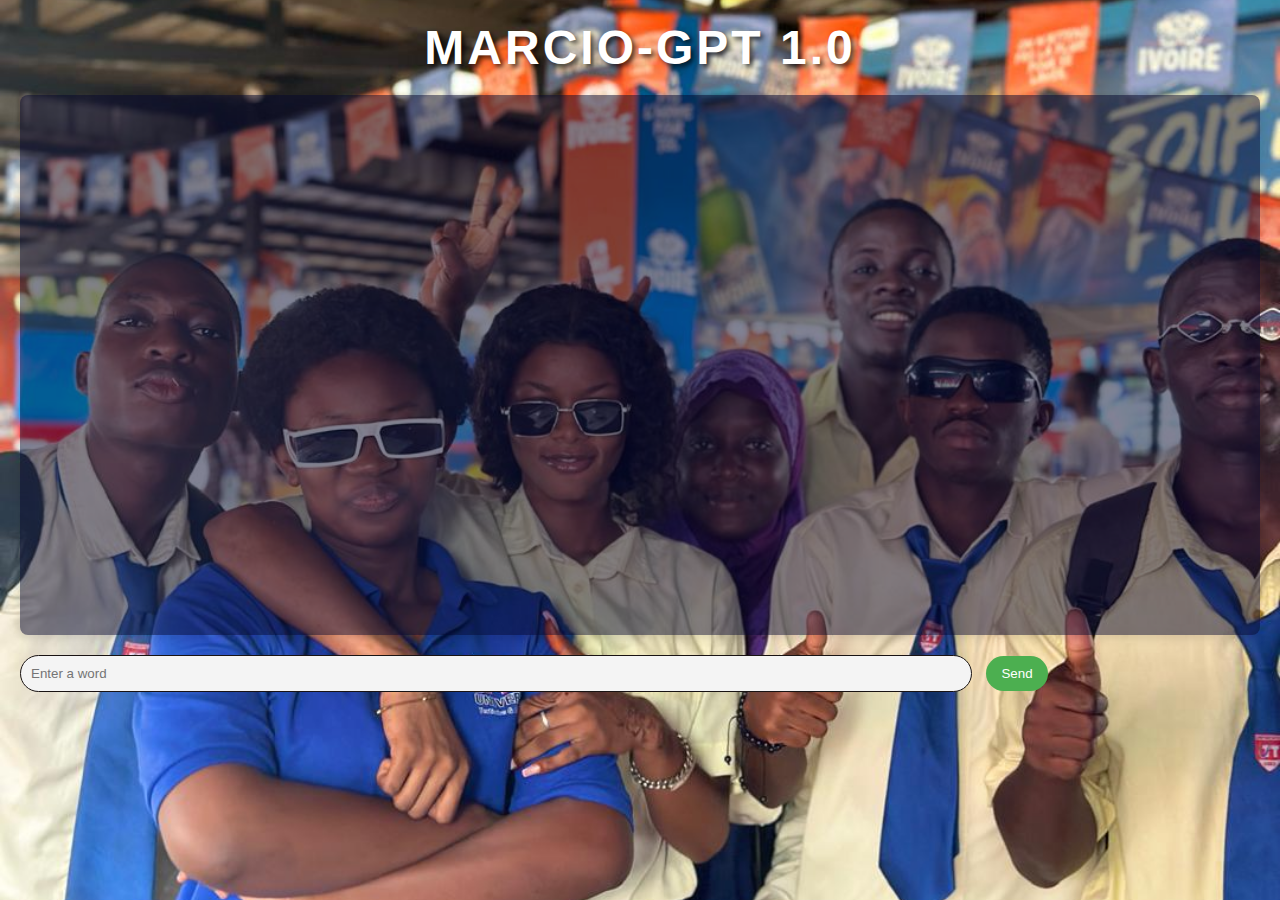
==== index.html @ 9a3fbedc "Add files via upload" ====
<!DOCTYPE html>
<html lang="en">
<head>
    <meta charset="UTF-8">
    <meta name="viewport" content="width=device-width, initial-scale=1.0">
    <title>MARCIO-GPT 1.0</title>
    <style>
        body {
            font-family: Arial, sans-serif;
            background-color: #0a234f;
            margin: 0;
            padding: 20px;
            background-image: url('image/WhatsApp\ Image\ 2025-02-02\ à\ 03.07.02_01806dba.jpg'); /* Remplace 'ton_image.jpg' par le chemin vers ton image */
            background-size: cover;
            background-position: center;
            background-attachment: fixed;
            color: white;
        }

        #logo {
            text-align: center;
            font-size: 48px;
            font-weight: bold;
            color: #fff;
            letter-spacing: 3px;
            text-transform: uppercase;
            text-shadow: 3px 3px 5px rgba(0, 0, 0, 0.7); /* Ombre portée pour le texte */
            margin-bottom: 20px;
        }

        #chatBox {
            max-width: 100%;
            margin: 0 auto;
            background-color: rgba(3, 6, 44, 0.5);
            padding: 20px;
            border-radius: 8px;
            box-shadow: 0 4px 10px rgba(0, 0, 0, 0.1);
            height: 500px;
            overflow-y: auto;
            margin-bottom: 20px;
        }

        .message {
            padding: 10px 15px;
            margin: 10px 0;
            border-radius: 12px;
            max-width: 80%;
        }

        .user-message {
            background-color: #0c77f1;
            align-self: flex-end;
        }

        .bot-message {
            background-color: #000000;
            align-self: flex-start;
        }

        #wordInput {
            width: 75%;
            padding: 10px;
            border-radius: 25px;
            border: 1px solid #191313;
            margin-right: 10px;
            background-color: #f4f4f4;
            color: #333;
        }

        #sendBtn {
            padding: 10px 15px;
            border: none;
            background-color: #4CAF50;
            color: white;
            border-radius: 25px;
            cursor: pointer;
        }

        #sendBtn:hover {
            background-color: #45a049;
        }

        #wordInput:focus {
            outline: none;
        }

        .message-container {
            display: flex;
            flex-direction: column;
        }

        /* Media queries for responsiveness */
        @media (max-width: 768px) {
            body {
                padding: 10px;
            }

            #chatBox {
                height: 400px;
                padding: 15px;
            }

            #wordInput {
                width: 70%;
            }

            #sendBtn {
                width: 25%;
            }
        }

        @media (max-width: 480px) {
            body {
                padding: 5px;
            }

            #chatBox {
                height: 350px;
                padding: 10px;
            }

            #wordInput {
                width: 60%;
            }

            #sendBtn {
                width: 35%;
            }
        }
    </style>
</head>
<body>
    <div id="logo">MARCIO-GPT 1.0</div>
    <div id="chatBox" class="message-container">
        <!-- Chat messages will appear here -->
    </div>
    <div>
        <input type="text" id="wordInput" placeholder="Enter a word" />
        <button id="sendBtn" onclick="sendMessage()">Send</button>
    </div>
    
    <script src="script.js"></script>
</body>
</html>
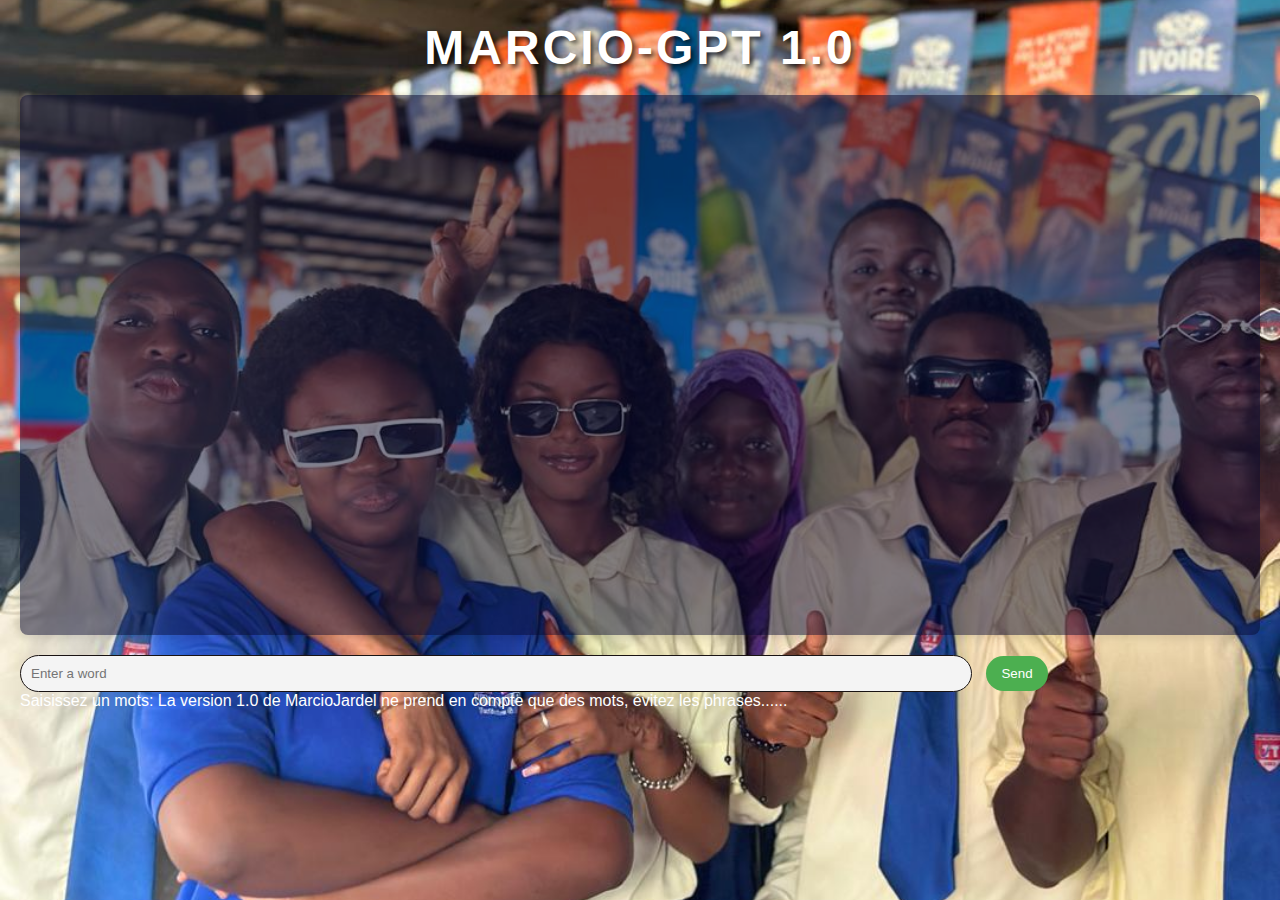
==== commit 10439593: "Update index.html" ====
--- a/index.html
+++ b/index.html
@@ -142,3 +142,5 @@
     <script src="script.js"></script>
 </body>
 </html>
+
+Saisissez un mots: La version 1.0 de MarcioJardel ne prend en compte que des mots, évitez les phrases......
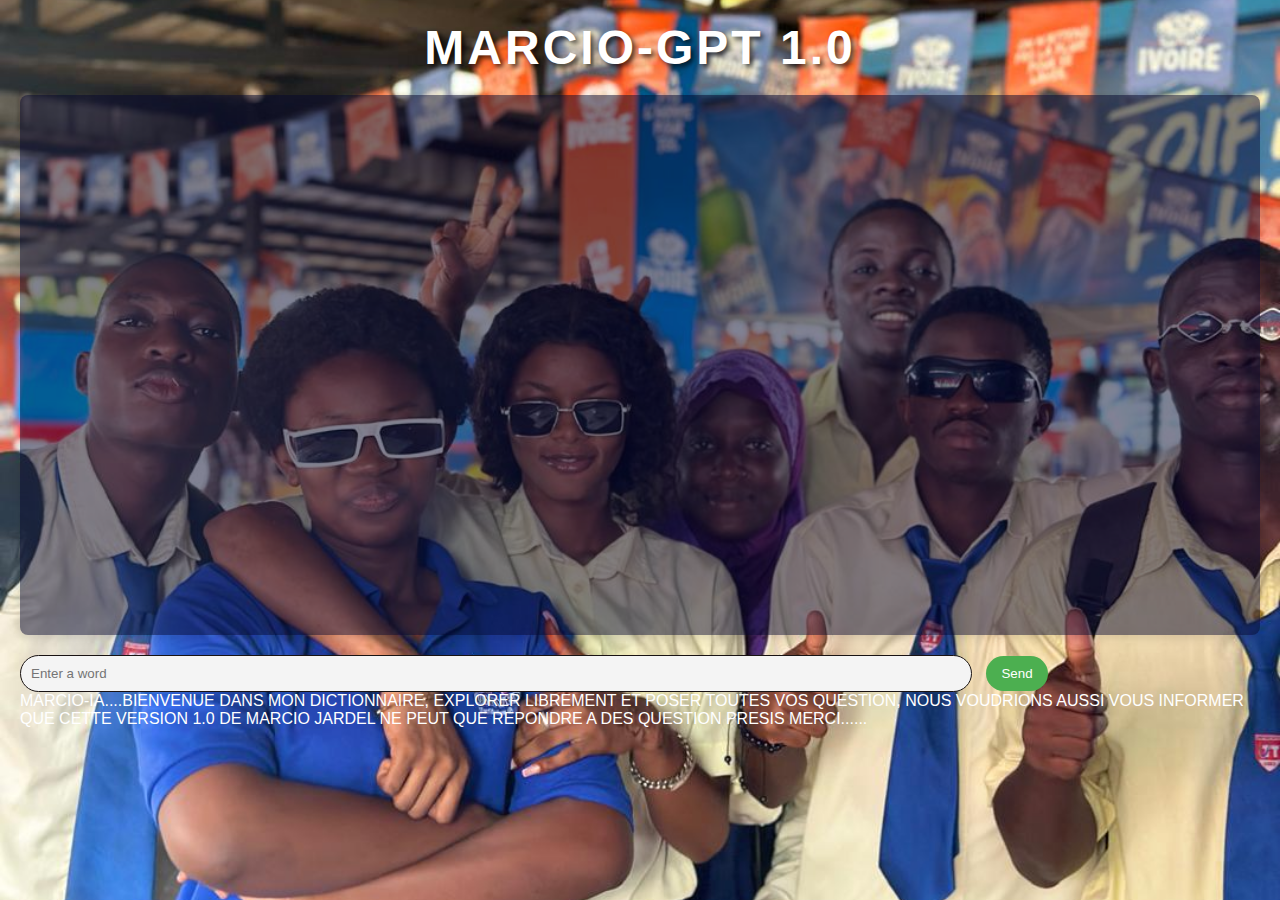
==== commit 9bb52541: "Update index.html" ====
--- a/index.html
+++ b/index.html
@@ -143,4 +143,5 @@
 </body>
 </html>
 
-Saisissez un mots: La version 1.0 de MarcioJardel ne prend en compte que des mots, évitez les phrases......
+MARCIO-IA....BIENVENUE DANS MON DICTIONNAIRE, EXPLORER LIBREMENT ET POSER TOUTES VOS QUESTION, NOUS VOUDRIONS AUSSI VOUS INFORMER QUE CETTE VERSION 1.0 DE MARCIO JARDEL NE PEUT QUE REPONDRE A DES QUESTION PRESIS     
+MERCI......
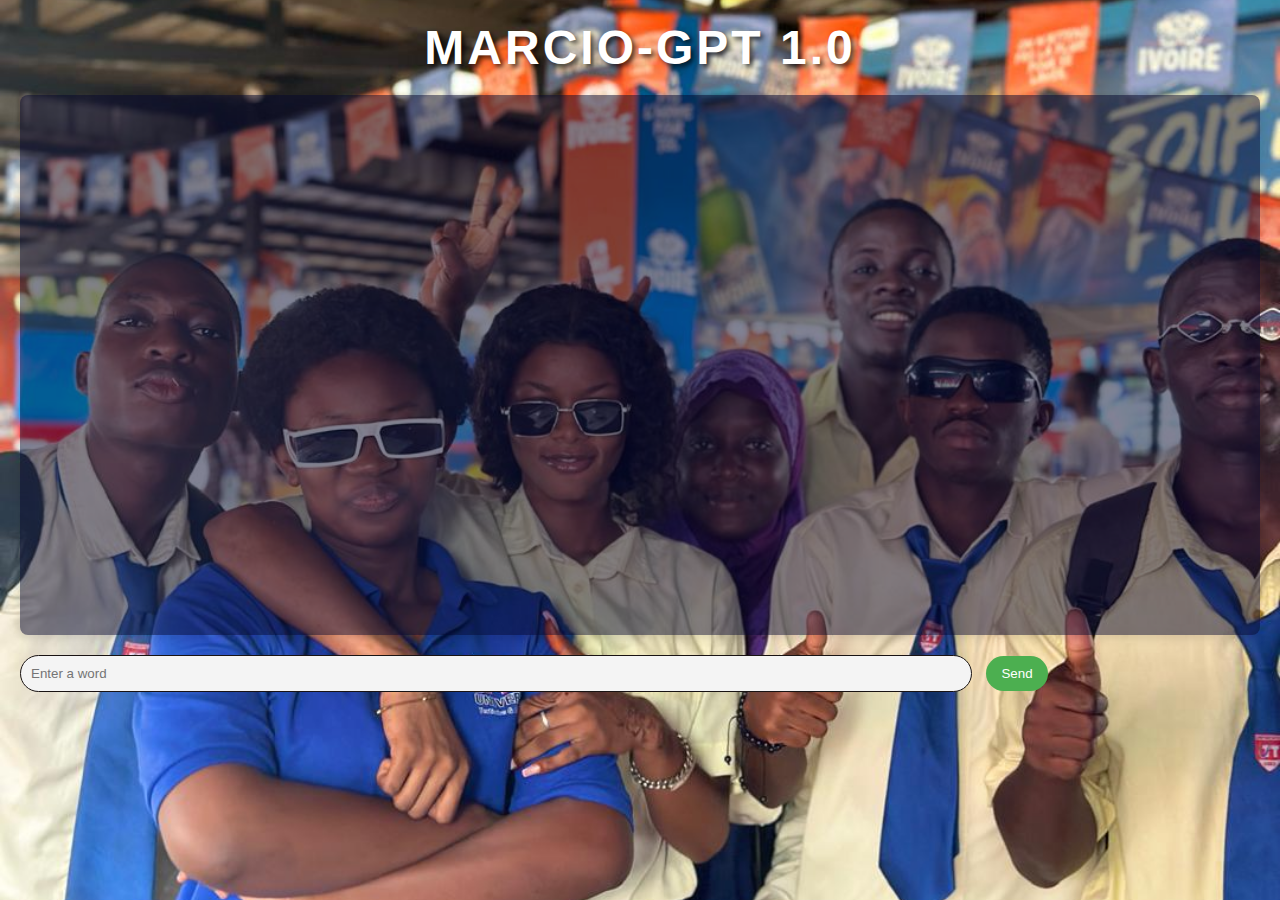
==== commit 0156ecb6: "Update index.html" ====
--- a/index.html
+++ b/index.html
@@ -143,5 +143,4 @@
 </body>
 </html>
 
-MARCIO-IA....BIENVENUE DANS MON DICTIONNAIRE, EXPLORER LIBREMENT ET POSER TOUTES VOS QUESTION, NOUS VOUDRIONS AUSSI VOUS INFORMER QUE CETTE VERSION 1.0 DE MARCIO JARDEL NE PEUT QUE REPONDRE A DES QUESTION PRESIS     
-MERCI......
+
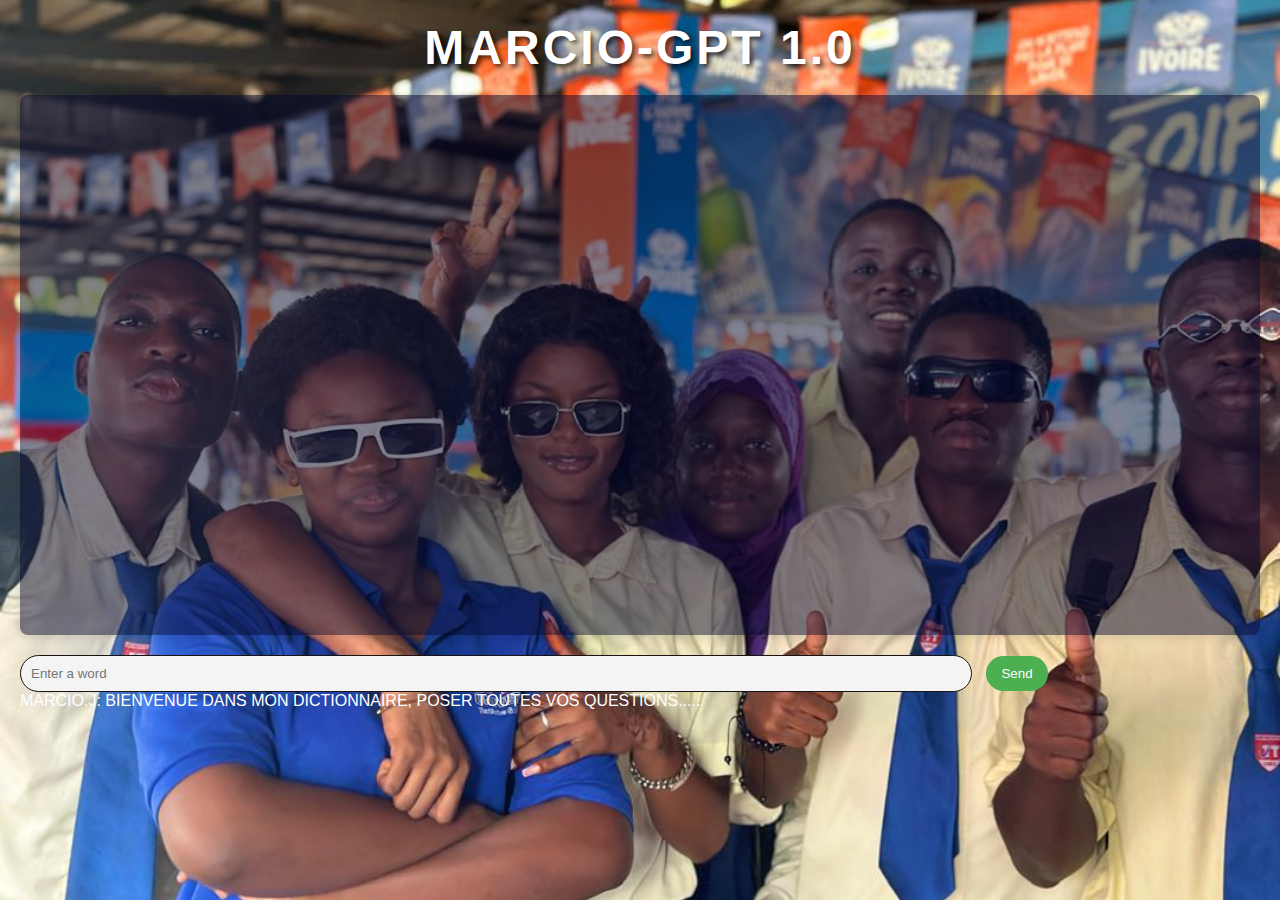
==== commit 85e9b867: "Update index.html" ====
--- a/index.html
+++ b/index.html
@@ -144,3 +144,4 @@
 </html>
 
 
+MARCIO.J: BIENVENUE DANS MON DICTIONNAIRE, POSER TOUTES VOS QUESTIONS.....
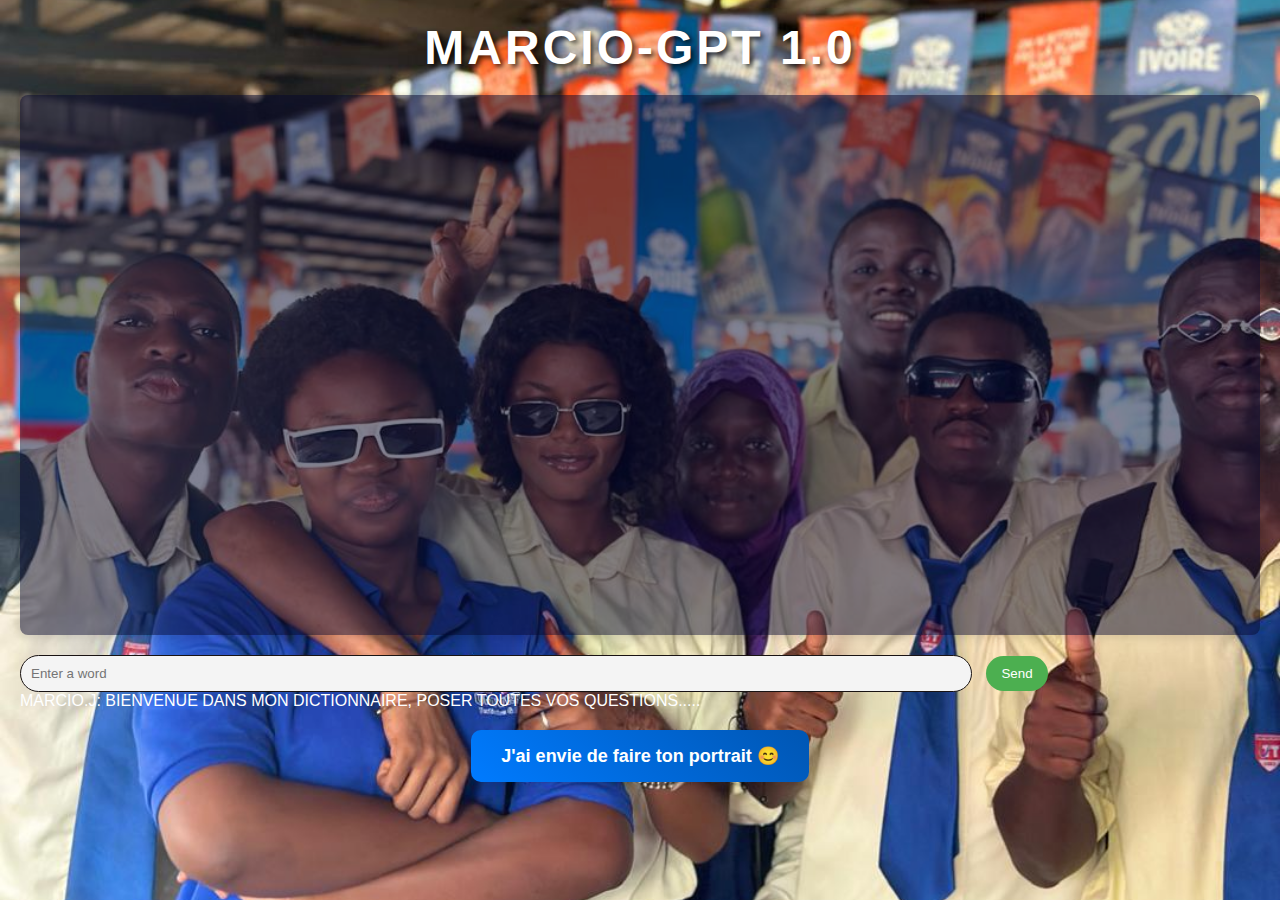
==== commit fefdee8c: "Update index.html" ====
--- a/index.html
+++ b/index.html
@@ -145,3 +145,34 @@
 
 
 MARCIO.J: BIENVENUE DANS MON DICTIONNAIRE, POSER TOUTES VOS QUESTIONS.....
+
+<button id="goToDrawing">J'ai envie de faire ton portrait 😊</button>
+
+<style>
+    #goToDrawing {
+        display: block;
+        margin: 20px auto;
+        padding: 15px 30px;
+        font-size: 18px;
+        font-weight: bold;
+        color: white;
+        background: linear-gradient(45deg, #007BFF, #0056b3);
+        border: none;
+        border-radius: 10px;
+        cursor: pointer;
+        box-shadow: 0px 4px 6px rgba(0, 0, 0, 0.1);
+        transition: transform 0.2s, box-shadow 0.2s;
+    }
+
+    #goToDrawing:hover {
+        transform: scale(1.05);
+        box-shadow: 0px 6px 10px rgba(0, 0, 0, 0.2);
+    }
+</style>
+
+<script>
+    document.getElementById("goToDrawing").addEventListener("click", function() {
+        window.location.href = "dessin.html";
+    });
+</script>
+
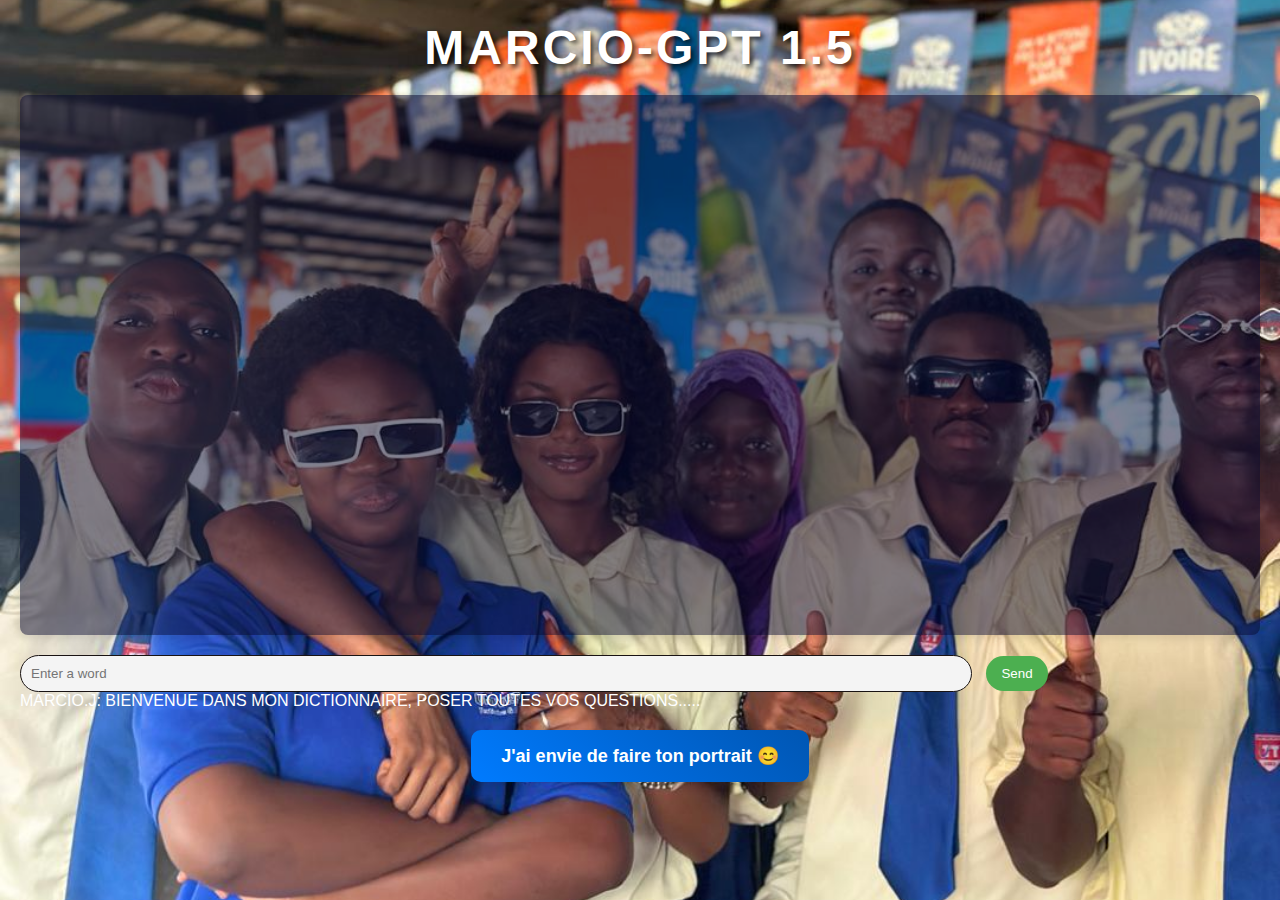
==== commit dc0c7ec5: "Update index.html" ====
--- a/index.html
+++ b/index.html
@@ -3,7 +3,7 @@
 <head>
     <meta charset="UTF-8">
     <meta name="viewport" content="width=device-width, initial-scale=1.0">
-    <title>MARCIO-GPT 1.0</title>
+    <title>MARCIO-GPT 1.5</title>
     <style>
         body {
             font-family: Arial, sans-serif;
@@ -130,7 +130,7 @@
     </style>
 </head>
 <body>
-    <div id="logo">MARCIO-GPT 1.0</div>
+    <div id="logo">MARCIO-GPT 1.5</div>
     <div id="chatBox" class="message-container">
         <!-- Chat messages will appear here -->
     </div>
